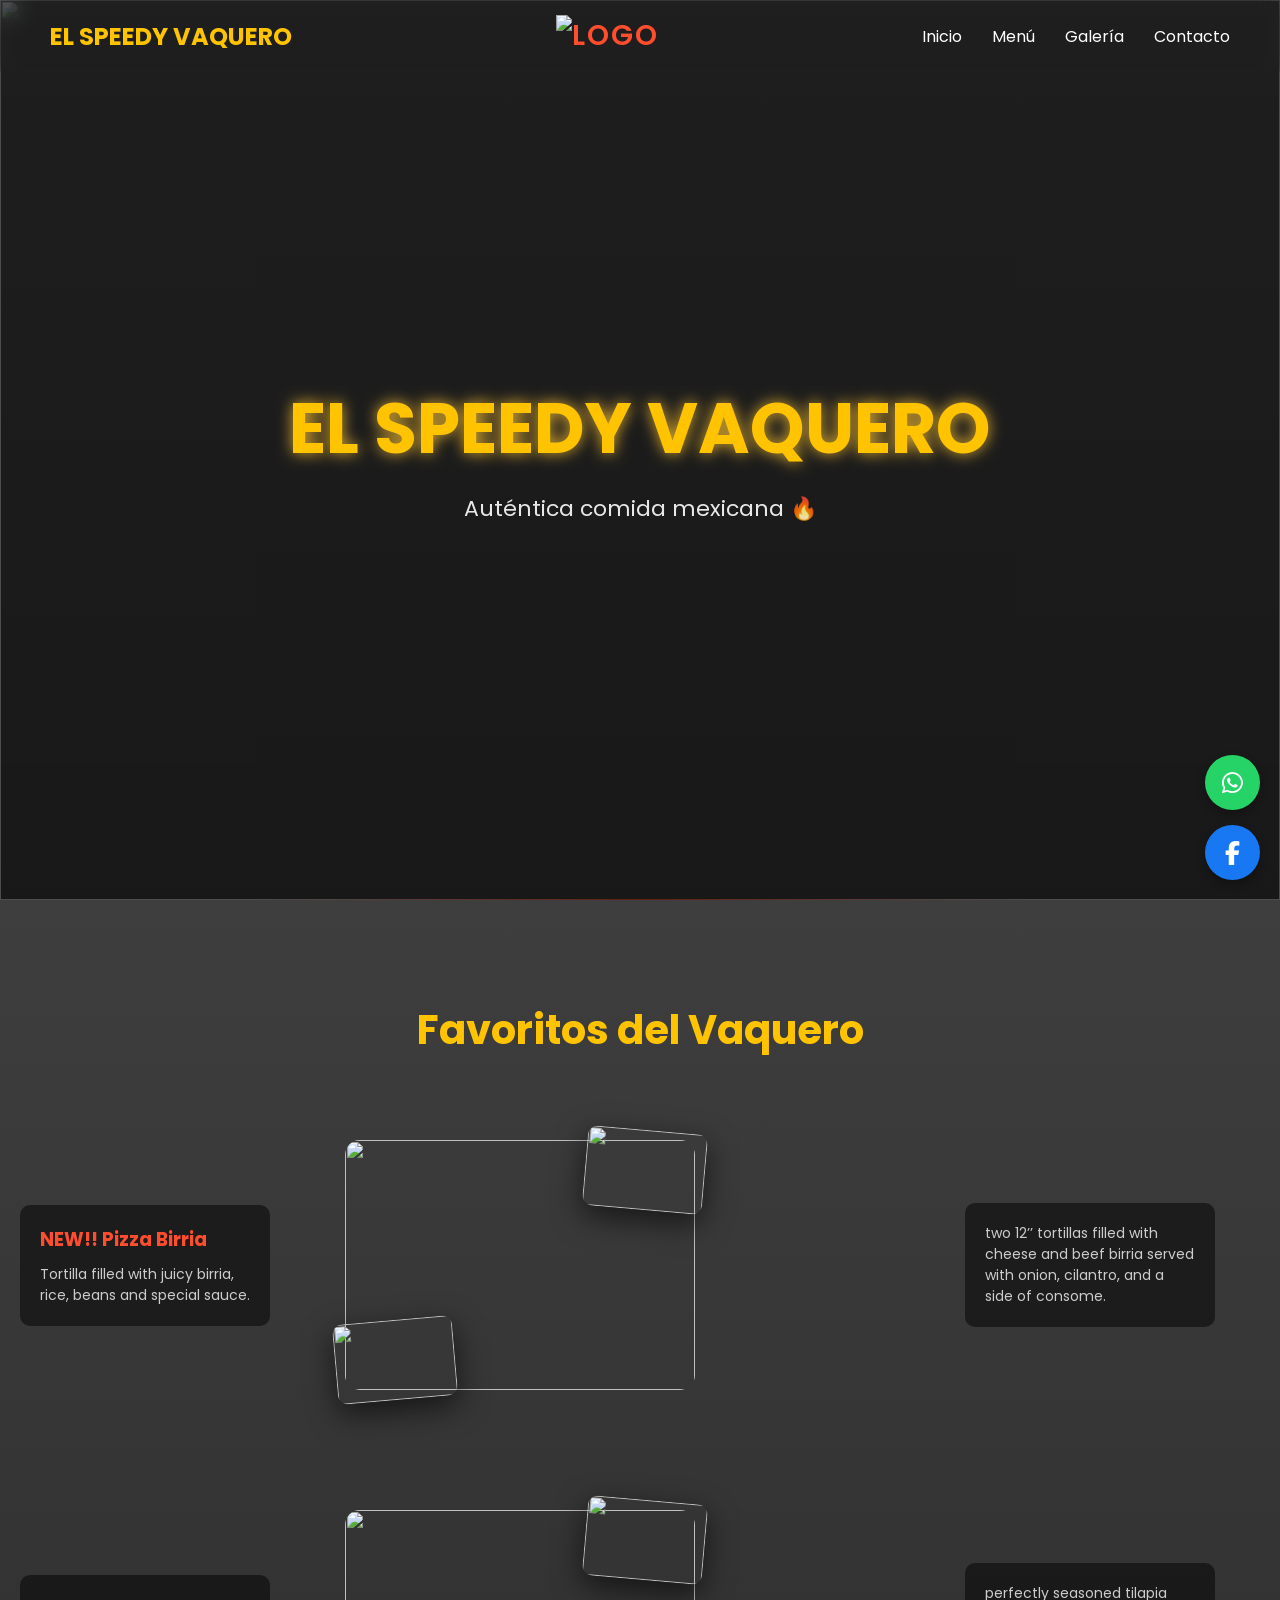
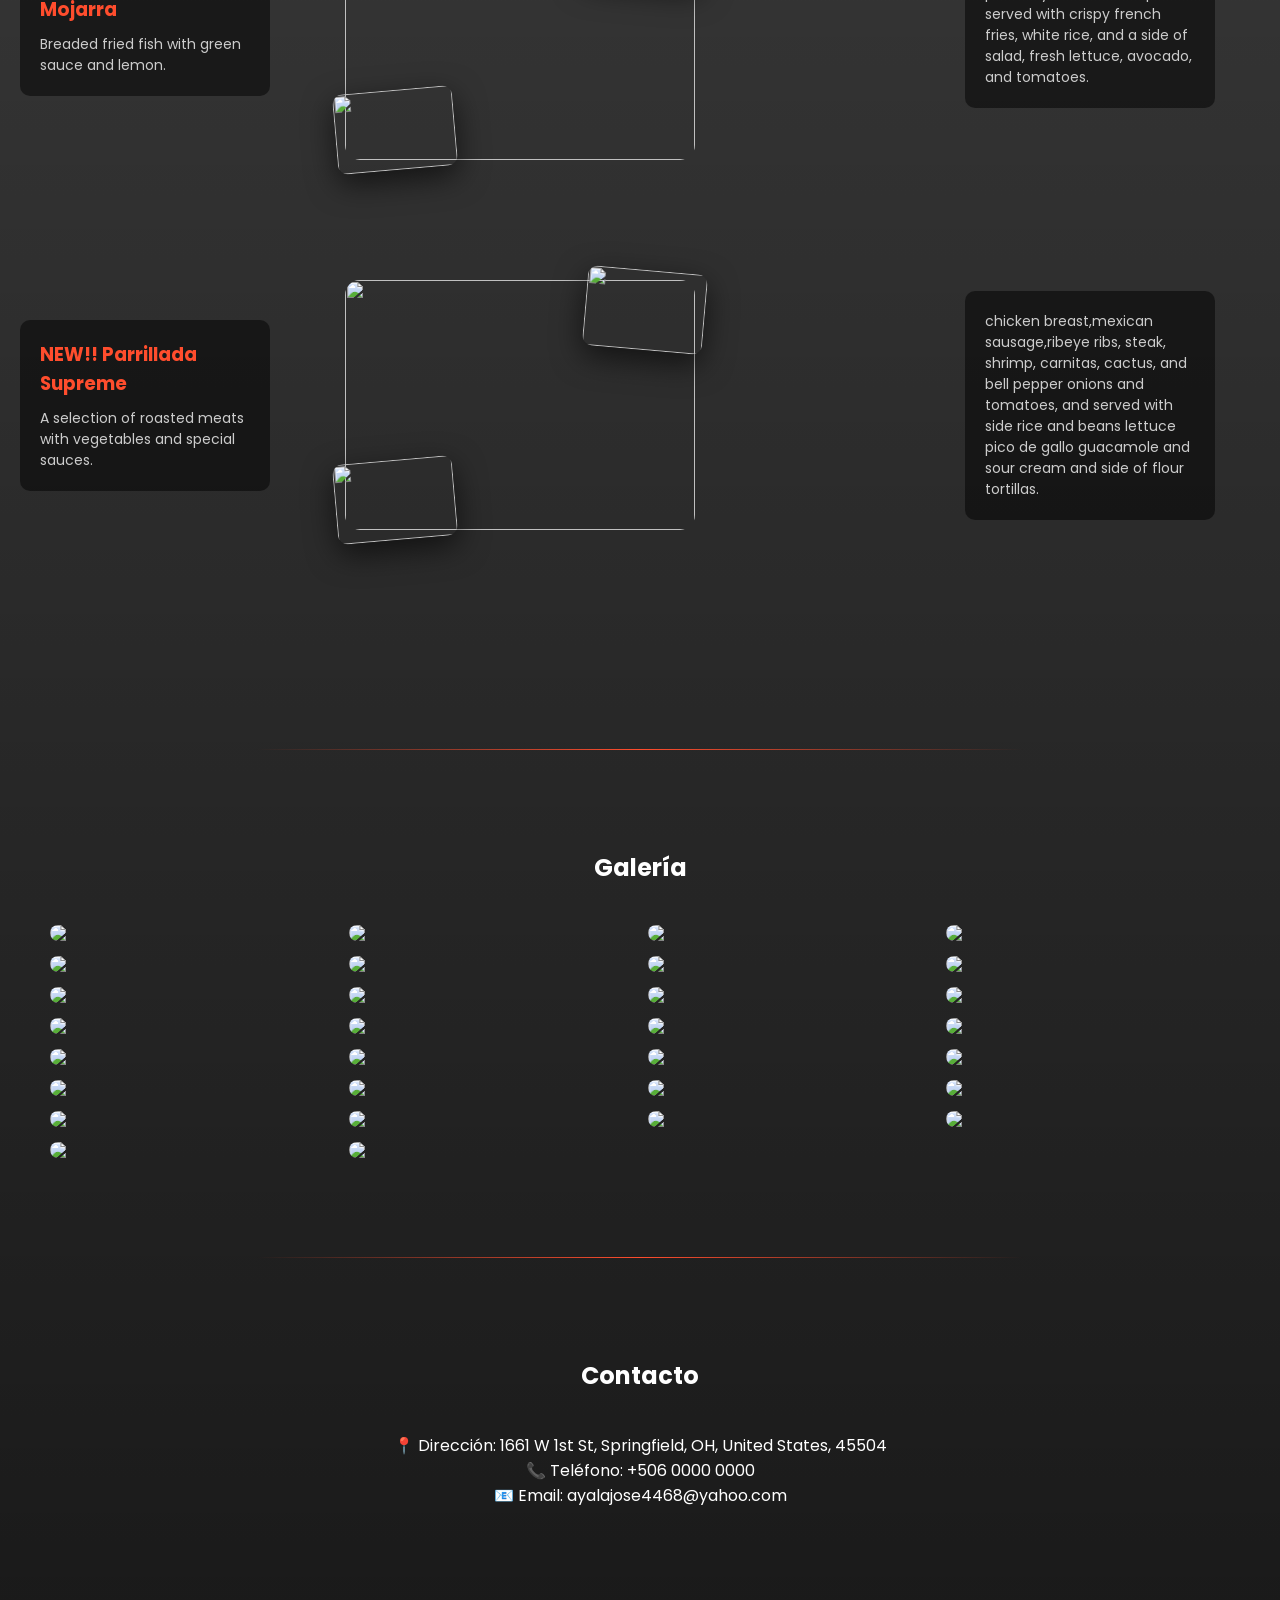
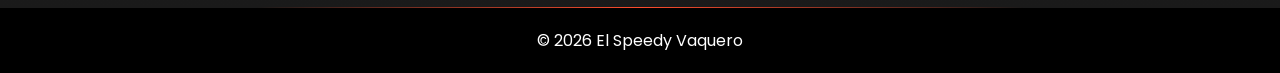
==== index.html @ 85ebdf9c "Add files via upload" ====
<!DOCTYPE html>
<html lang="es">
<head>
  <meta charset="UTF-8">
  <title>El Speedy Vaquero</title>
  <link rel="stylesheet" href="style.css">
  <link href="https://fonts.googleapis.com/css2?family=Poppins:wght@300;600&display=swap" rel="stylesheet">
  <link rel="stylesheet" href="https://cdnjs.cloudflare.com/ajax/libs/font-awesome/6.5.0/css/all.min.css">

  <meta name="description" content="El Speedy Vaquero - Auténtica comida mexicana, tacos, burritos y más. Disfruta la mejor experiencia mexicana.">

<meta name="keywords" content="restaurante mexicano, tacos, burritos, comida mexicana, El Speedy Vaquero">

<meta name="author" content="El Speedy Vaquero">
<title>El Speedy Vaquero | Restaurante Mexicano</title>
<link rel="icon" href="imagenes/logo.png" type="image/png">

<meta property="og:title" content="El Speedy Vaquero">
<meta property="og:description" content="Auténtica comida mexicana 🔥">
<meta property="og:image" content="imagenes/logo.png">
<meta property="og:type" content="website">
<meta name="viewport" content="width=device-width, initial-scale=1.0">
</head>

<body>

<!-- NAVBAR -->
<header>
  <nav>
    <h1>EL SPEEDY VAQUERO</h1>
     <h1 class="logo">
  <img src="imagenes/logo.png" alt="logo" style="height:50px;">
</h1>
    <ul>
      <li><a href="#home">Inicio</a></li>
      <li><a href="Menu/menu.html">Menú</a></li>
      <li><a href="#galeria">Galería</a></li>
      <li><a href="#contacto">Contacto</a></li>
    </ul>
  </nav>
</header>

<!-- HERO -->
<section id="home" class="hero">

  <div class="slider">
    <img src="imagenes/a67.jpg" class="slide active">
    <img src="imagenes/a41.jpg" class="slide">
    <img src="imagenes/a42.jpg" class="slide">
    <img src="imagenes/a43.jpg" class="slide">
  </div>

  <div class="hero-content">
    <h2>EL SPEEDY VAQUERO</h2>
    <p>Auténtica comida mexicana 🔥</p>
  </div>

</section>

<section class="showcase">

  <h2>Favoritos del Vaquero</h2>

  <!-- ITEM 1 -->
  <div class="showcase-item">
    
    <div class="text left">
      <h3>NEW!! Pizza Birria</h3>
      <p>Tortilla filled with juicy birria, rice, beans and special sauce.</p>
    </div>

    <div class="image-group">
  <img src="imagenes/b1.jpeg" class="main-img">
  <img src="imagenes/b2.jpg" class="img-top">
  <img src="imagenes/b3.jpg" class="img-bottom">
</div>

    <div class="text right">
      <p>two 12’’ tortillas filled with cheese and beef birria served with onion, cilantro, and a side of consome.</p>
    </div>

  </div>

  <!-- ITEM 2 -->
  <div class="showcase-item">

    <div class="text left">
      <h3>Mojarra</h3>
      <p>Breaded fried fish with green sauce and lemon.</p>
    </div>

    <div class="image-group">
  <img src="imagenes/pescado.jpg" class="main-img">
  <img src="imagenes/pescado1.jpg" class="img-top">
  <img src="imagenes/pescado2.jpg" class="img-bottom">
</div>

    <div class="text right">
      <p>perfectly seasoned tilapia served with crispy french fries, white rice, and a side of salad, fresh lettuce, avocado, and tomatoes.</p>
    </div>

  </div>

    <!-- ITEM 3 -->
  <div class="showcase-item">

    <div class="text left">
      <h3>NEW!! Parrillada Supreme </h3>
      <p>A selection of roasted meats with vegetables and special sauces.</p>
    </div>

    <div class="image-group">
  <img src="imagenes/c.jpeg" class="main-img">
  <img src="imagenes/c1.jpg" class="img-top">
  <img src="imagenes/c2.jpg" class="img-bottom">
</div>

    <div class="text right">
      <p>chicken breast,mexican sausage,ribeye ribs, steak, shrimp, carnitas, cactus, and bell pepper onions and tomatoes, and served with side rice and beans lettuce pico de gallo guacamole and sour cream  and side of flour tortillas.</p>
    </div>

  </div>

</section>


<!-- GALERIA -->
<section id="galeria" class="gallery">
  <h2>Galería</h2>
  <div class="images">
    <img src="imagenes/imagen1.jpg">
    <img src="imagenes/imagen2.jpg">
    <img src="imagenes/imagen3.jpg">
    <img src="imagenes/a72.jpg">
    <img src="imagenes/a27.jpg">  
    <img src="imagenes/a3.jpg">
    <img src="imagenes/a61.jpg">
    <img src="imagenes/a5.jpg">
    <img src="imagenes/a17.jpg">
    <img src="imagenes/a7.jpg">
    <img src="imagenes/a69.jpg">  
    <img src="imagenes/a60.jpg">
    <img src="imagenes/a10.jpg">
    <img src="imagenes/a29.jpg">
    <img src="imagenes/a12.jpg">
    <img src="imagenes/a13.jpg">
    <img src="imagenes/a55.jpg">  
    <img src="imagenes/a15.jpg">
    <img src="imagenes/a16.jpg">
    <img src="imagenes/a67.jpg">
    <img src="imagenes/a18.jpg">
    <img src="imagenes/a4.jpg">
    <img src="imagenes/a20.jpg">  
    <img src="imagenes/a21.jpg">
    <img src="imagenes/a50.jpg">
    <img src="imagenes/a31.jpg">
    <img src="imagenes/a24.jpg">
    <img src="imagenes/a70.jpg">  
    <img src="imagenes/a26.jpg">
    <img src="imagenes/a36.jpg">

  </div>
</section>

<section id="contacto" class="contacto">
  <h2>Contacto</h2>

  <div class="contact-container">

    <div class="info">
      <p>📍 Dirección: 1661 W 1st St, Springfield, OH, United States, 45504</p>
      <p>📞 Teléfono: +506 0000 0000</p>
      <p>📧 Email: ayalajose4468@yahoo.com</p>
    </div>

</section>

<!-- FOOTER -->
<footer>
  <p>© 2026 El Speedy Vaquero</p>
</footer>

<script>
const items = document.querySelectorAll('.item');

window.addEventListener('scroll', () => {
  items.forEach(item => {
    const position = item.getBoundingClientRect().top;
    const screen = window.innerHeight;

    if(position < screen - 100){
      item.style.opacity = 1;
      item.style.transform = "translateY(0)";
    }
  });
});
</script>


<script src="https://unpkg.com/scrollreveal"></script>

<script>
ScrollReveal().reveal('.hero-content', {
  delay: 300,
  distance: '50px',
  origin: 'bottom',
  duration: 1000
});

ScrollReveal().reveal('.card', {
  delay: 200,
  distance: '30px',
  origin: 'bottom',
  interval: 100,
  duration: 600
});

ScrollReveal().reveal('.menu-category', {
  delay: 200,
  distance: '50px',
  origin: 'bottom',
  interval: 200
});
</script>


<script>
window.addEventListener('scroll', function() {
  const nav = document.querySelector('nav');

  if (window.scrollY > 50) {
    nav.style.background = "#0f0f0f";
    nav.style.boxShadow = "0 5px 20px rgba(0,0,0,0.5)";
  } else {
    nav.style.background = "transparent";
    nav.style.boxShadow = "none";
  }
});
</script>


<script>
const sections = document.querySelectorAll('section');

function revealSections() {
  sections.forEach(sec => {
    const top = sec.getBoundingClientRect().top;

    if (top < window.innerHeight - 100) {
      sec.classList.add('visible');
    }
  });
}

/* 👇 ejecuta al cargar */
window.addEventListener('load', revealSections);

/* 👇 ejecuta al hacer scroll */
window.addEventListener('scroll', revealSections);
</script>

<script>
ScrollReveal().reveal('.text', {
  origin: 'left',
  distance: '50px',
  duration: 1000,
  interval: 200
});

ScrollReveal().reveal('.image', {
  origin: 'bottom',
  distance: '50px',
  duration: 1000
});
</script>

<script>
let slides = document.querySelectorAll('.slide');
let index = 0;

function changeSlide() {
  slides[index].classList.remove('active');
  index = (index + 1) % slides.length;
  slides[index].classList.add('active');
}

/* cambia cada 4 segundos */
setInterval(changeSlide, 4000);
</script>

<!-- Botones flotantes -->
<div class="social-floating">

  <a href="https://wa.me/+1 937-504-7534" target="_blank" class="whatsapp">
    <i class="fab fa-whatsapp"></i>
  </a>

  <a href="https://www.facebook.com/share/14aQC7cCXyp/" target="_blank" class="facebook">
    <i class="fab fa-facebook-f"></i>
  </a>

</div>

</body>
</html>
---- style.css ----
/* RESET */
* {
  margin: 0;
  padding: 0;
  box-sizing: border-box;
}

body {
  font-family: 'Poppins', sans-serif;
  background: var(--dark);
  color: var(--light);
}

/* NAVBAR */
nav {
  transition: all 0.3s ease;
  display: flex;
  justify-content: space-between;
  align-items: center;
  padding: 15px 50px;
  box-sizing: border-box;
  position: fixed;
  top: 0;
  left: 0;
  width: 100%;
  background: rgba(0,0,0,0.6);
  backdrop-filter: blur(10px);
  z-index: 1000;
}

nav h1 {
  color: var(--secondary);
}

nav ul {
  display: flex;
  list-style: none;
  gap: 30px;
}

nav a {
  color: white;
  text-decoration: none;
  transition: 0.3s;
  position: relative;
  padding: 5px 0;
  transition: color 0.3s ease;
}

nav a:hover {
  color: var(--primary);
  text-shadow: 0 0 8px rgba(255,77,45,0.6);
}

nav ul li {
  position: relative;
}

/* línea animada */
nav a::after {
  content: "";
  position: absolute;
  left: 0;
  bottom: -5px;
  width: 0%;
  height: 2px;
  background: var(--primary);
  transition: width 0.3s ease;
}

nav a:hover::after {
  width: 100%;
}



/* HERO */
.hero {
  position: relative;
  height: 100vh;
  overflow: hidden;
}

/* contenedor */
.slider {
  position: absolute;
  top: 0%;
  left: 0;
  width: 100%;
  height: 100vh;
  overflow: hidden;
}

/* imágenes */
.slide {
  will-change: opacity, transform;
  position: absolute;
  width: 100%;
  height: 100%;
  object-fit: cover;
  top: 0;
  left: 0;
  opacity: 0;
  transition: opacity 1s ease-in-out;
}

/* imagen activa */
.slide.active {
  opacity: 1;
  animation: zoom 6s ease-in-out;
}

@keyframes zoom {
  from {transform: scale(1); }
  to {transform: scale(1.1); }
}

/* capa oscura encima */
.hero::before {
  content: "";
  position: absolute;
  width: 100%;
  height: 100%;
  background: rgba(0,0,0,0.6);
  z-index: 1;
}

/* contenido encima */
.hero-content {
  position: absolute; /* 👈 importante */
  top: 50%;
  left: 50%;
  transform: translate(-50%, -50%); /* 👈 centra exacto */

  z-index: 2;
  text-align: center;
  width: 100%;
}

.hero h2 {
  font-size: 70px;
  margin-bottom: 10px;
  color: var(--secondary);
  text-shadow: 0 0 15px rgb(225, 175, 48);
}

.hero p {
  font-size: 22px;
  opacity: 0.9;
}

.items {
  display: flex;
  justify-content: center;
  gap: 30px;
  flex-wrap: wrap;
}

.item {
  background: #1a1a1a;
  padding: 20px;
  border-radius: 10px;
  transition: 0.3s;
}

.item img {
  width: 200px;
  border-radius: 10px;
}

.item:hover {
  transform: translateY(-10px);
}

/* GALERIA */
.gallery {
  padding: 100px 50px;
}

.gallery h2 {
  text-align: center;
  margin-bottom: 40px;
}

.images {
  display: grid;
  grid-template-columns: repeat(auto-fit, minmax(250px, 1fr));
  gap: 15px;
}

.images img {
  width: 100%;
  border-radius: 10px;
  transition: 0.3s;
}

.images img:hover {
  transform: scale(1.05);
}

/* RESERVAS */
.reservas {
  padding: 100px;
  text-align: center;
  background: linear-gradient(45deg, #ff4d2d, #ff2a00);
}

.reservas button {
  margin-top: 20px;
  padding: 15px 30px;
  border: none;
  cursor: pointer;
}

/* FOOTER */
footer {
  text-align: center;
  padding: 20px;
  background: black;
}

.item {
  display: flex;
  justify-content: space-between;
  background: #1a1a1a;
  padding: 15px;
  margin: 10px 0;
  border-radius: 8px;
}

.item h4 {
  margin-bottom: 5px;
}

.item p {
  font-size: 14px;
  color: #aaa;
}

.item span {
  color: #ff4d2d;
  font-weight: bold;
}
.logo {
  font-size: 28px;
  font-weight: 600;
  letter-spacing: 2px;
  color: #ff4d2d;
  text-transform: uppercase;
}

:root {
  --primary: #FF4D2D;
  --secondary: #FFC300;
  --dark: #0F0F0F;
  --red: #8B0000;
  --light: #FFFFFF;
}

.showcase {
  padding: 100px 50px;
}

.showcase h2 {
  text-align: center;
  margin-bottom: 80px;
  font-size: 40px;
  color: var(--secondary);
}

.showcase-item::after {
  display: none;
  content: "";
  position: absolute;
  width: 60%;
  height: 1px;
  background: rgba(255,255,255,0.1);
  bottom: -50px;
}

/* CONTENEDOR */
.showcase-item {
  display: grid;
  grid-template-columns: 1fr 2fr 1fr;
  align-items: center;
  margin-bottom: 120px;
}

.text {
  background: rgba(0,0,0,0.5);
  padding: 20px;
  border-radius: 10px;
}

.text.left {
  transform: translateX(-30px);
}

.text.right {
  transform: translateX(30px);
}

.image img {
  width: 100%;
  max-width: 400px;
  border-radius: 15px;
  transform: rotate(-2deg);
  transition: 0.3s;
}

.showcase-item.reverse .image img {
  transform: rotate(2deg);
}

/* INVERTIR ORDEN */
.showcase-item.reverse {
  flex-direction: row-reverse;
}

/* TEXTO */
.text {
  width: 250px;
}

.text h3 {
  color: var(--primary);
  margin-bottom: 10px;
}

.text p {
  color: #ccc;
  font-size: 14px;
}

/* IMAGEN CENTRAL */
.image img {
  width: 350px;
  height: 250px;
  object-fit: cover;
  border-radius: 15px;
  transition: 0.3s;
}

.image img:hover {
  transform: scale(1.05);
}

.cards {
  display: flex;
  gap: 30px;
  justify-content: center;
  flex-wrap: wrap;
}

.card {
  width: 260px;
  background: #1a1a1a;
  border-radius: 15px;
  max-width: 100%;
  position: relative;
  overflow: hidden;
}

.card img {
  width: 100%;
  height: 170px;
  object-fit: cover;
}

.card h3 {
  padding: 15px;
  font-size: 18px;
}

.card::after {
  content: "";
  position: absolute;
  width: 100%;
  height: 100%;
  background: rgba(255,77,45,0.2);
  top: 0;
  left: 0;
  opacity: 0;
  transition: 0.3s;
}

.card:hover::after {
  opacity: 1;
}

.card:hover {
  transform: translateY(-10px) scale(1.03);
}

button {
  border-radius: 50px;
  letter-spacing: 1px;
  font-weight: bold;
}

section {
  opacity: 1 !important;
  transform: translateY(50px);
  transition: opacity 0.8s ease, transform 0.8s ease;
  scroll-margin-top: 100px;
  position: relative;
}

section.visible {
  opacity: 1;
  transform: translateY(0);
}

section::after {
  content: "";
  position: absolute;
  bottom: 0;
  left: 20%;
  width: 60%;
  height: 1px;
  background: linear-gradient(to right, transparent, var(--primary), transparent);
}

body {
  cursor: default;
}

a, button {
  cursor: pointer;
}

body {
  background: 
    linear-gradient(rgba(0,0,0,0.7), rgba(0,0,0,0.9)),
    url("https://e1.pxfuel.com/desktop-wallpaper/542/918/desktop-wallpaper-grunge-aesthetic-black-grunge-aesthetic-horizontal.jpg");
    
  background-size: cover;
  background-position: center;
  background-attachment: scroll;
}

img {
  max-width: 100%;
  height: auto;
}

.image-group {
  position: relative;
  width: 350px;
  height: 250px;
}

/* imagen principal */
.main-img {
  width: 100%;
  height: 100%;
  object-fit: cover;
  border-radius: 15px;
  position: relative;
  z-index: 1;
}

/* imagen arriba */
.img-top {
  position: absolute;
  width: 120px;
  height: 80px;
  object-fit: cover;
  top: -10px;
  right: -10px;
  border-radius: 10px;
  z-index: 2;
  box-shadow: 0 10px 30px rgba(0,0,0,0.6);
  transform: rotate(5deg);
}

/* imagen abajo */
.img-bottom {
  position: absolute;
  width: 120px;
  height: 80px;
  object-fit: cover;
  bottom: -10px;
  left: -10px;
  border-radius: 10px;
  z-index: 2;
  box-shadow: 0 10px 30px rgba(0,0,0,0.6);
  transform: rotate(-5deg);
}

.image-group img {
  transition: 0.4s;
}

.image-group:hover .img-top {
  transform: translate(10px, -10px) scale(1.05);
}

.image-group:hover .img-bottom {
  transform: translate(-10px, 10px) scale(1.05);
}

.contacto {
  padding: 100px 50px;
  text-align: center;
}

.contact-container {
  display: flex;
  justify-content: center;
  gap: 50px;
  margin-top: 40px;
  flex-wrap: wrap;
}

.contact-container form {
  display: flex;
  flex-direction: column;
  gap: 10px;
}

.contact-container input,
.contact-container textarea {
  padding: 10px;
  width: 250px;
  border: none;
  border-radius: 5px;
}

/* OPTIMIZACIÓN DE RENDIMIENTO */

html {
  scroll-behavior: smooth;
}

body {
  overflow-x: hidden;
}

/* CONTENEDOR */
.social-floating {
  position: fixed;
  bottom: 20px;
  right: 20px;
  display: flex;
  flex-direction: column;
  gap: 15px;
  z-index: 999;
}

/* BOTONES */
.social-floating a {
  width: 55px;
  height: 55px;
  border-radius: 50%;
  display: flex;
  align-items: center;
  justify-content: center;
  color: white;
  font-size: 24px;
  text-decoration: none;
  box-shadow: 0 4px 10px rgba(0,0,0,0.3);
  transition: all 0.3s ease;
  animation: float 2s infinite ease-in-out;
}

@keyframes float {
  0% { transform: translateY(0); }
  50% { transform: translateY(-5px); }
  100% { transform: translateY(0); }
}

/* WHATSAPP */
.social-floating .whatsapp {
  background: #25D366;
}

/* FACEBOOK */
.social-floating .facebook {
  background: #1877F2;
}

/* HOVER EFECTO */
.social-floating a:hover {
  transform: scale(1.1);
  box-shadow: 0 6px 15px rgba(0,0,0,0.4);
}

body {
  margin: 0;
  padding: 0;
}

html, body {
  width: 100%;
  overflow-x: hidden;
}

/*movile*/
@media (max-width: 768px) {

  nav {
    padding: 15px 20px;
  }

  nav ul {
    gap: 15px;
  }

  nav h1 {
    font-size: 18px;
  }

  nav a {
    font-size: 14px;
  }

}

@media (max-width: 768px) {

  .hero h2 {
    font-size: 35px;
  }

  .hero p {
    font-size: 16px;
  }

}
@media (max-width: 768px) {

  .menu-grid {
    grid-template-columns: 1fr;
  }

  .card {
    padding: 20px;
  }

}

@media (max-width: 768px) {

  .images {
    grid-template-columns: 1fr;
  }

}

@media (max-width: 768px) {

  .showcase-item {
    grid-template-columns: 1fr;
    text-align: center;
    justify-items: center;
    gap: 25px;
  }

  .text {
    width: 100%;
    max-width: 300px;
    transform: none;
    text-align: center;
  }

  .image-group {
    margin: auto;
    width: 280px;
    height: 200px;
  }

}

@media (max-width: 768px) {

  .contact-container {
    flex-direction: column;
    align-items: center;
  }

  .contact-container input,
  .contact-container textarea {
    width: 100%;
    max-width: 300px;
  }

}

@media (max-width: 768px) {

  .social-float a {
    width: 45px;
    height: 45px;
    font-size: 18px;
  }

}

@media (max-width: 768px) {

  .images {
    grid-template-columns: repeat(2, 1fr);
  }

}
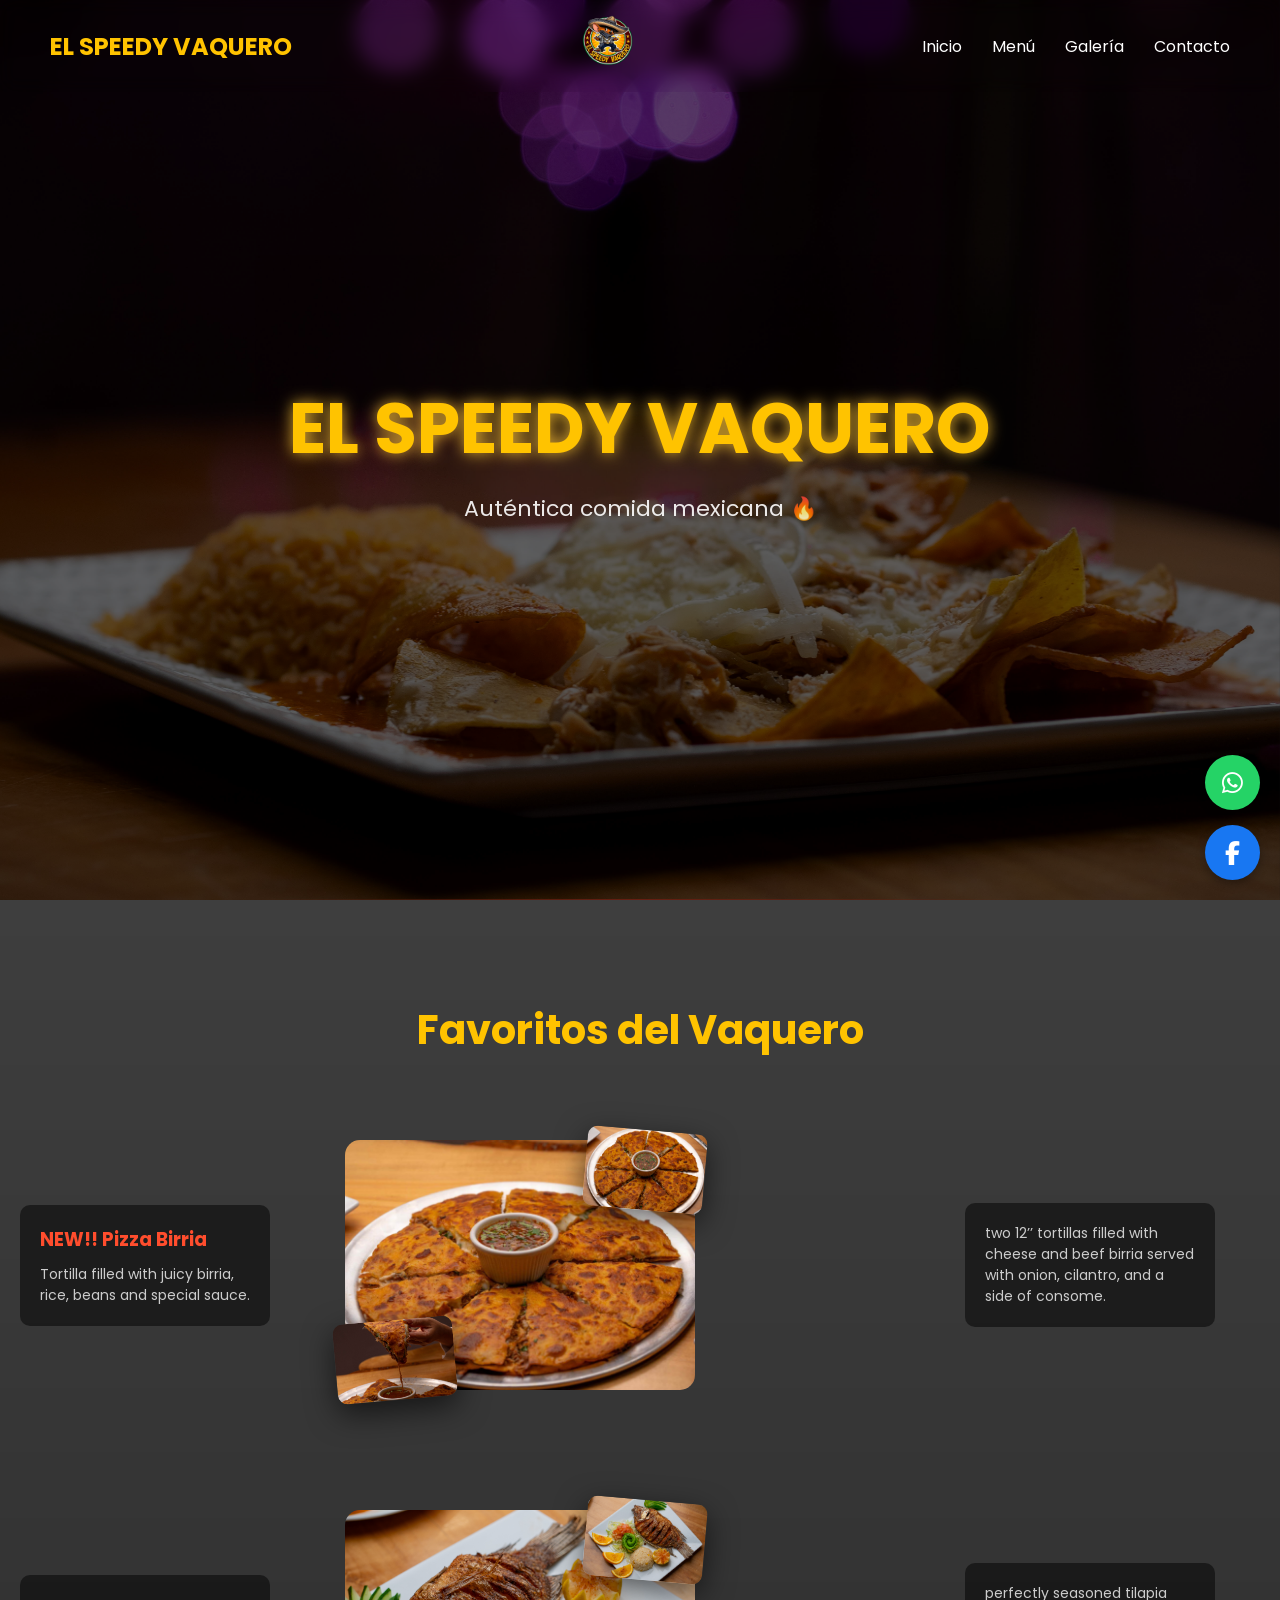
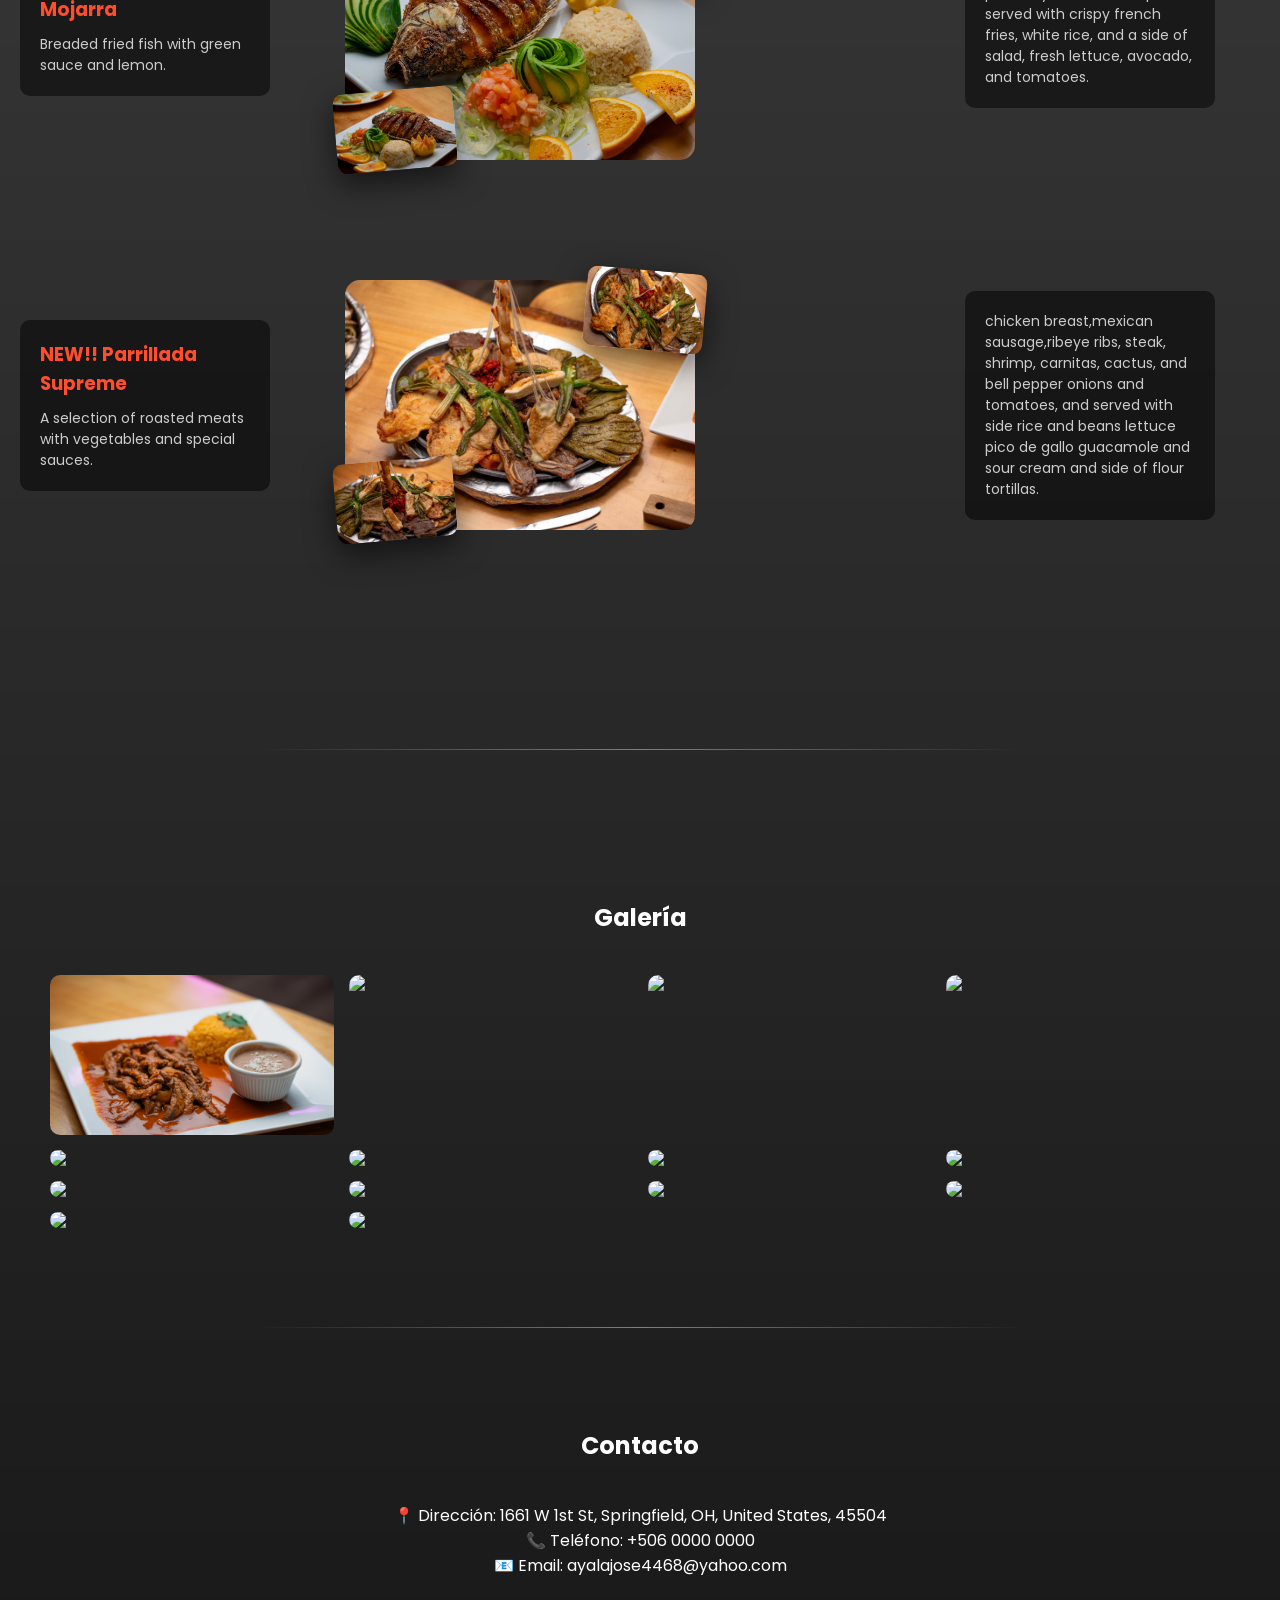
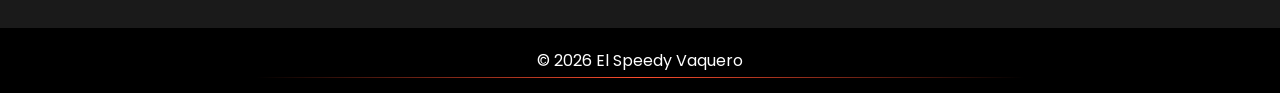
==== commit 206ce9a0: "Add files via upload" ====
--- a/index.html
+++ b/index.html
@@ -128,11 +128,8 @@
 <section id="galeria" class="gallery">
   <h2>Galería</h2>
   <div class="images">
-    <img src="imagenes/imagen1.jpg">
-    <img src="imagenes/imagen2.jpg">
     <img src="imagenes/imagen3.jpg">
     <img src="imagenes/a72.jpg">
-    <img src="imagenes/a27.jpg">  
     <img src="imagenes/a3.jpg">
     <img src="imagenes/a61.jpg">
     <img src="imagenes/a5.jpg">
@@ -141,23 +138,10 @@
     <img src="imagenes/a69.jpg">  
     <img src="imagenes/a60.jpg">
     <img src="imagenes/a10.jpg">
-    <img src="imagenes/a29.jpg">
     <img src="imagenes/a12.jpg">
     <img src="imagenes/a13.jpg">
     <img src="imagenes/a55.jpg">  
     <img src="imagenes/a15.jpg">
-    <img src="imagenes/a16.jpg">
-    <img src="imagenes/a67.jpg">
-    <img src="imagenes/a18.jpg">
-    <img src="imagenes/a4.jpg">
-    <img src="imagenes/a20.jpg">  
-    <img src="imagenes/a21.jpg">
-    <img src="imagenes/a50.jpg">
-    <img src="imagenes/a31.jpg">
-    <img src="imagenes/a24.jpg">
-    <img src="imagenes/a70.jpg">  
-    <img src="imagenes/a26.jpg">
-    <img src="imagenes/a36.jpg">
 
   </div>
 </section>
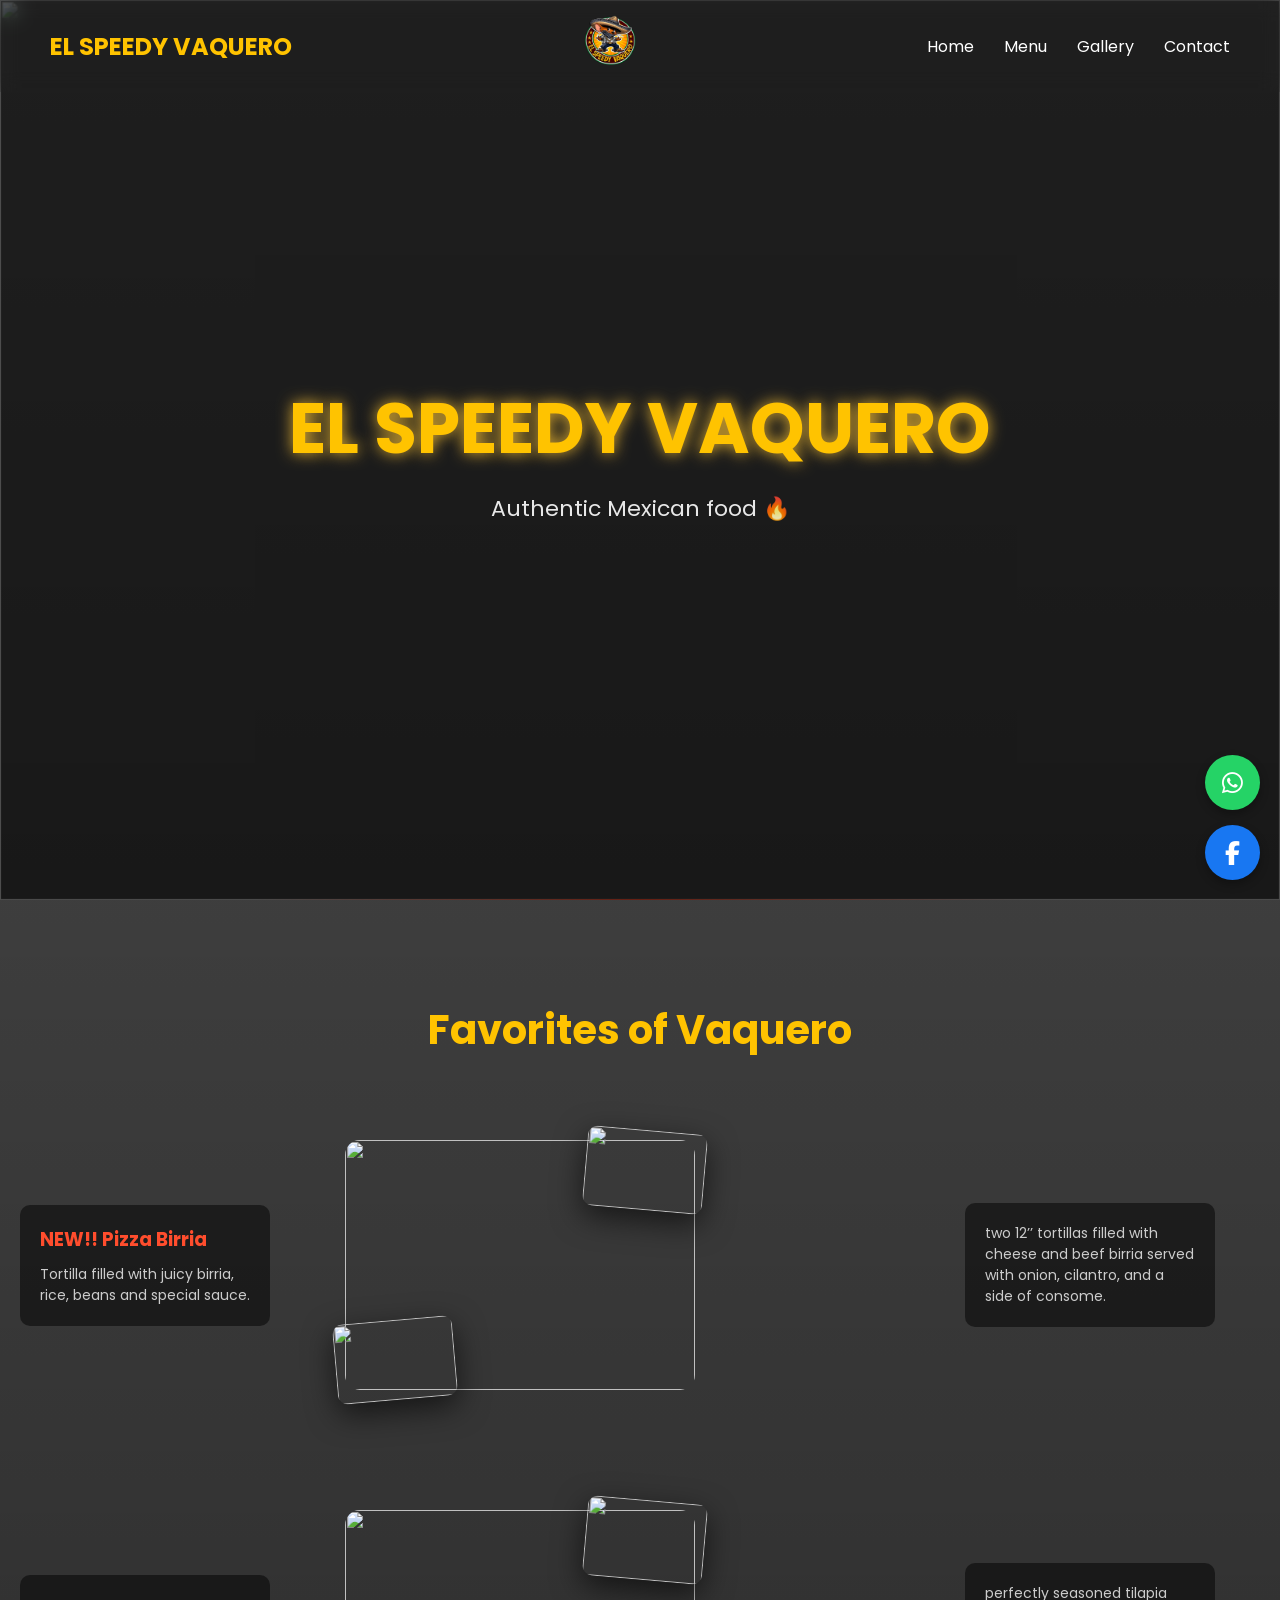
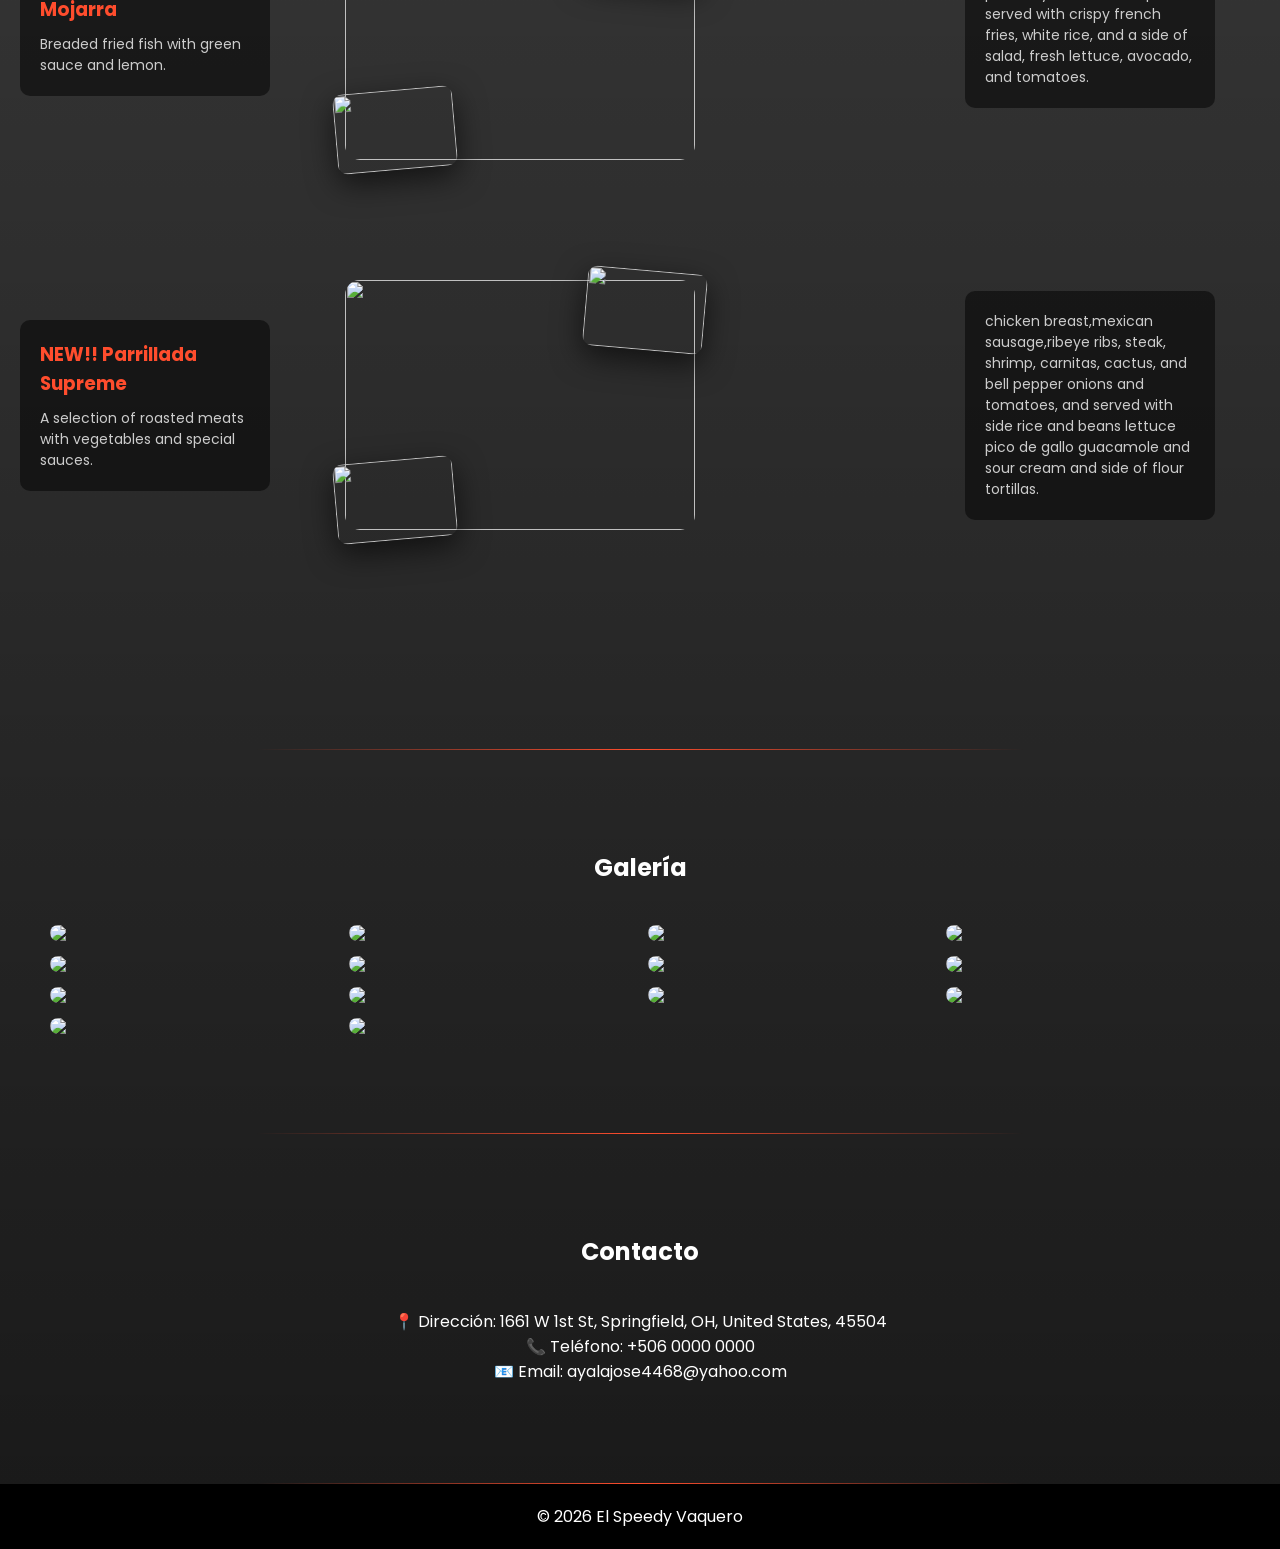
==== commit 0048eafc: "Add files via upload" ====
--- a/index.html
+++ b/index.html
@@ -12,12 +12,12 @@
 <meta name="keywords" content="restaurante mexicano, tacos, burritos, comida mexicana, El Speedy Vaquero">
 
 <meta name="author" content="El Speedy Vaquero">
-<title>El Speedy Vaquero | Restaurante Mexicano</title>
-<link rel="icon" href="imagenes/logo.png" type="image/png">
+<title>El Speedy Vaquero | Mexican Restaurant</title>
+<link rel="icon" href="https://res.cloudinary.com/dvtovy4zu/image/upload/v1776500717/logo_eizhh6.png" type="image/png">
 
 <meta property="og:title" content="El Speedy Vaquero">
 <meta property="og:description" content="Auténtica comida mexicana 🔥">
-<meta property="og:image" content="imagenes/logo.png">
+<meta property="og:image" content="https://res.cloudinary.com/dvtovy4zu/image/upload/v1776500717/logo_eizhh6.png">
 <meta property="og:type" content="website">
 <meta name="viewport" content="width=device-width, initial-scale=1.0">
 </head>
@@ -32,10 +32,10 @@
   <img src="imagenes/logo.png" alt="logo" style="height:50px;">
 </h1>
     <ul>
-      <li><a href="#home">Inicio</a></li>
-      <li><a href="Menu/menu.html">Menú</a></li>
-      <li><a href="#galeria">Galería</a></li>
-      <li><a href="#contacto">Contacto</a></li>
+      <li><a href="#home">Home</a></li>
+      <li><a href="Menu/menu.html">Menu</a></li>
+      <li><a href="#galeria">Gallery</a></li>
+      <li><a href="#contacto">Contact</a></li>
     </ul>
   </nav>
 </header>
@@ -44,22 +44,22 @@
 <section id="home" class="hero">
 
   <div class="slider">
-    <img src="imagenes/a67.jpg" class="slide active">
-    <img src="imagenes/a41.jpg" class="slide">
-    <img src="imagenes/a42.jpg" class="slide">
-    <img src="imagenes/a43.jpg" class="slide">
+    <img src="https://res.cloudinary.com/dvtovy4zu/image/upload/v1776500715/a67_sks06u.jpg" class="slide active">
+    <img src="https://res.cloudinary.com/dvtovy4zu/image/upload/v1776500714/a42_wmzqw7.jpg" class="slide">
+    <img src="https://res.cloudinary.com/dvtovy4zu/image/upload/v1776500714/a42_wmzqw7.jpg" class="slide">
+    <img src="https://res.cloudinary.com/dvtovy4zu/image/upload/v1776500714/a43_fl8mbh.jpg" class="slide">
   </div>
 
   <div class="hero-content">
     <h2>EL SPEEDY VAQUERO</h2>
-    <p>Auténtica comida mexicana 🔥</p>
+    <p>Authentic Mexican food 🔥</p>
   </div>
 
 </section>
 
 <section class="showcase">
 
-  <h2>Favoritos del Vaquero</h2>
+  <h2>Favorites of Vaquero</h2>
 
   <!-- ITEM 1 -->
   <div class="showcase-item">
@@ -70,9 +70,9 @@
     </div>
 
     <div class="image-group">
-  <img src="imagenes/b1.jpeg" class="main-img">
-  <img src="imagenes/b2.jpg" class="img-top">
-  <img src="imagenes/b3.jpg" class="img-bottom">
+  <img src="https://res.cloudinary.com/dvtovy4zu/image/upload/v1776500715/b1_u2ui2w.jpg" class="main-img">
+  <img src="https://res.cloudinary.com/dvtovy4zu/image/upload/v1776500716/b2_boznas.jpg" class="img-top">
+  <img src="https://res.cloudinary.com/dvtovy4zu/image/upload/v1776500716/b3_qv2pse.jpg" class="img-bottom">
 </div>
 
     <div class="text right">
@@ -90,9 +90,9 @@
     </div>
 
     <div class="image-group">
-  <img src="imagenes/pescado.jpg" class="main-img">
-  <img src="imagenes/pescado1.jpg" class="img-top">
-  <img src="imagenes/pescado2.jpg" class="img-bottom">
+  <img src="https://res.cloudinary.com/dvtovy4zu/image/upload/v1776500717/pescado_vk6dvr.jpg" class="main-img">
+  <img src="https://res.cloudinary.com/dvtovy4zu/image/upload/v1776500717/pescado1_mouxfq.jpg" class="img-top">
+  <img src="https://res.cloudinary.com/dvtovy4zu/image/upload/v1776500717/pescado2_hc4dsp.jpg" class="img-bottom">
 </div>
 
     <div class="text right">
@@ -110,9 +110,9 @@
     </div>
 
     <div class="image-group">
-  <img src="imagenes/c.jpeg" class="main-img">
-  <img src="imagenes/c1.jpg" class="img-top">
-  <img src="imagenes/c2.jpg" class="img-bottom">
+  <img src="https://res.cloudinary.com/dvtovy4zu/image/upload/v1776500716/c_prmlrs.jpg" class="main-img">
+  <img src="https://res.cloudinary.com/dvtovy4zu/image/upload/v1776500717/c1_y9z8mp.jpg" class="img-top">
+  <img src="https://res.cloudinary.com/dvtovy4zu/image/upload/v1776500716/c2_idvgtc.jpg" class="img-bottom">
 </div>
 
     <div class="text right">
@@ -128,20 +128,20 @@
 <section id="galeria" class="gallery">
   <h2>Galería</h2>
   <div class="images">
-    <img src="imagenes/imagen3.jpg">
-    <img src="imagenes/a72.jpg">
-    <img src="imagenes/a3.jpg">
-    <img src="imagenes/a61.jpg">
-    <img src="imagenes/a5.jpg">
-    <img src="imagenes/a17.jpg">
-    <img src="imagenes/a7.jpg">
-    <img src="imagenes/a69.jpg">  
-    <img src="imagenes/a60.jpg">
-    <img src="imagenes/a10.jpg">
-    <img src="imagenes/a12.jpg">
-    <img src="imagenes/a13.jpg">
-    <img src="imagenes/a55.jpg">  
-    <img src="imagenes/a15.jpg">
+    <img src="https://res.cloudinary.com/dvtovy4zu/image/upload/v1776500716/imagen3_kgkqos.jpg">
+    <img src="https://res.cloudinary.com/dvtovy4zu/image/upload/v1776500715/a72_rwuzyq.jpg">
+    <img src="https://res.cloudinary.com/dvtovy4zu/image/upload/v1776500713/a3_s7dpes.jpg">
+    <img src="https://res.cloudinary.com/dvtovy4zu/image/upload/v1776500715/a61_sxi7za.jpg">
+    <img src="https://res.cloudinary.com/dvtovy4zu/image/upload/v1776500714/a5_renfsr.jpg">
+    <img src="https://res.cloudinary.com/dvtovy4zu/image/upload/v1776500712/a17_h6zidt.jpg">
+    <img src="https://res.cloudinary.com/dvtovy4zu/image/upload/v1776500715/a7_wkrtya.jpg">
+    <img src="https://res.cloudinary.com/dvtovy4zu/image/upload/v1776500715/a69_qzbggs.jpg">  
+    <img src="https://res.cloudinary.com/dvtovy4zu/image/upload/v1776500714/a60_luuyig.jpg">
+    <img src="https://res.cloudinary.com/dvtovy4zu/image/upload/v1776500712/a10_u86hhg.jpg">
+    <img src="https://res.cloudinary.com/dvtovy4zu/image/upload/v1776500712/a12_uv48nv.jpg">
+    <img src="https://res.cloudinary.com/dvtovy4zu/image/upload/v1776500713/a13_bmkoxh.jpg">
+    <img src="https://res.cloudinary.com/dvtovy4zu/image/upload/v1776500714/a55_jk2uyw.jpg">  
+    <img src="https://res.cloudinary.com/dvtovy4zu/image/upload/v1776500713/a15_gteiaz.jpg">
 
   </div>
 </section>
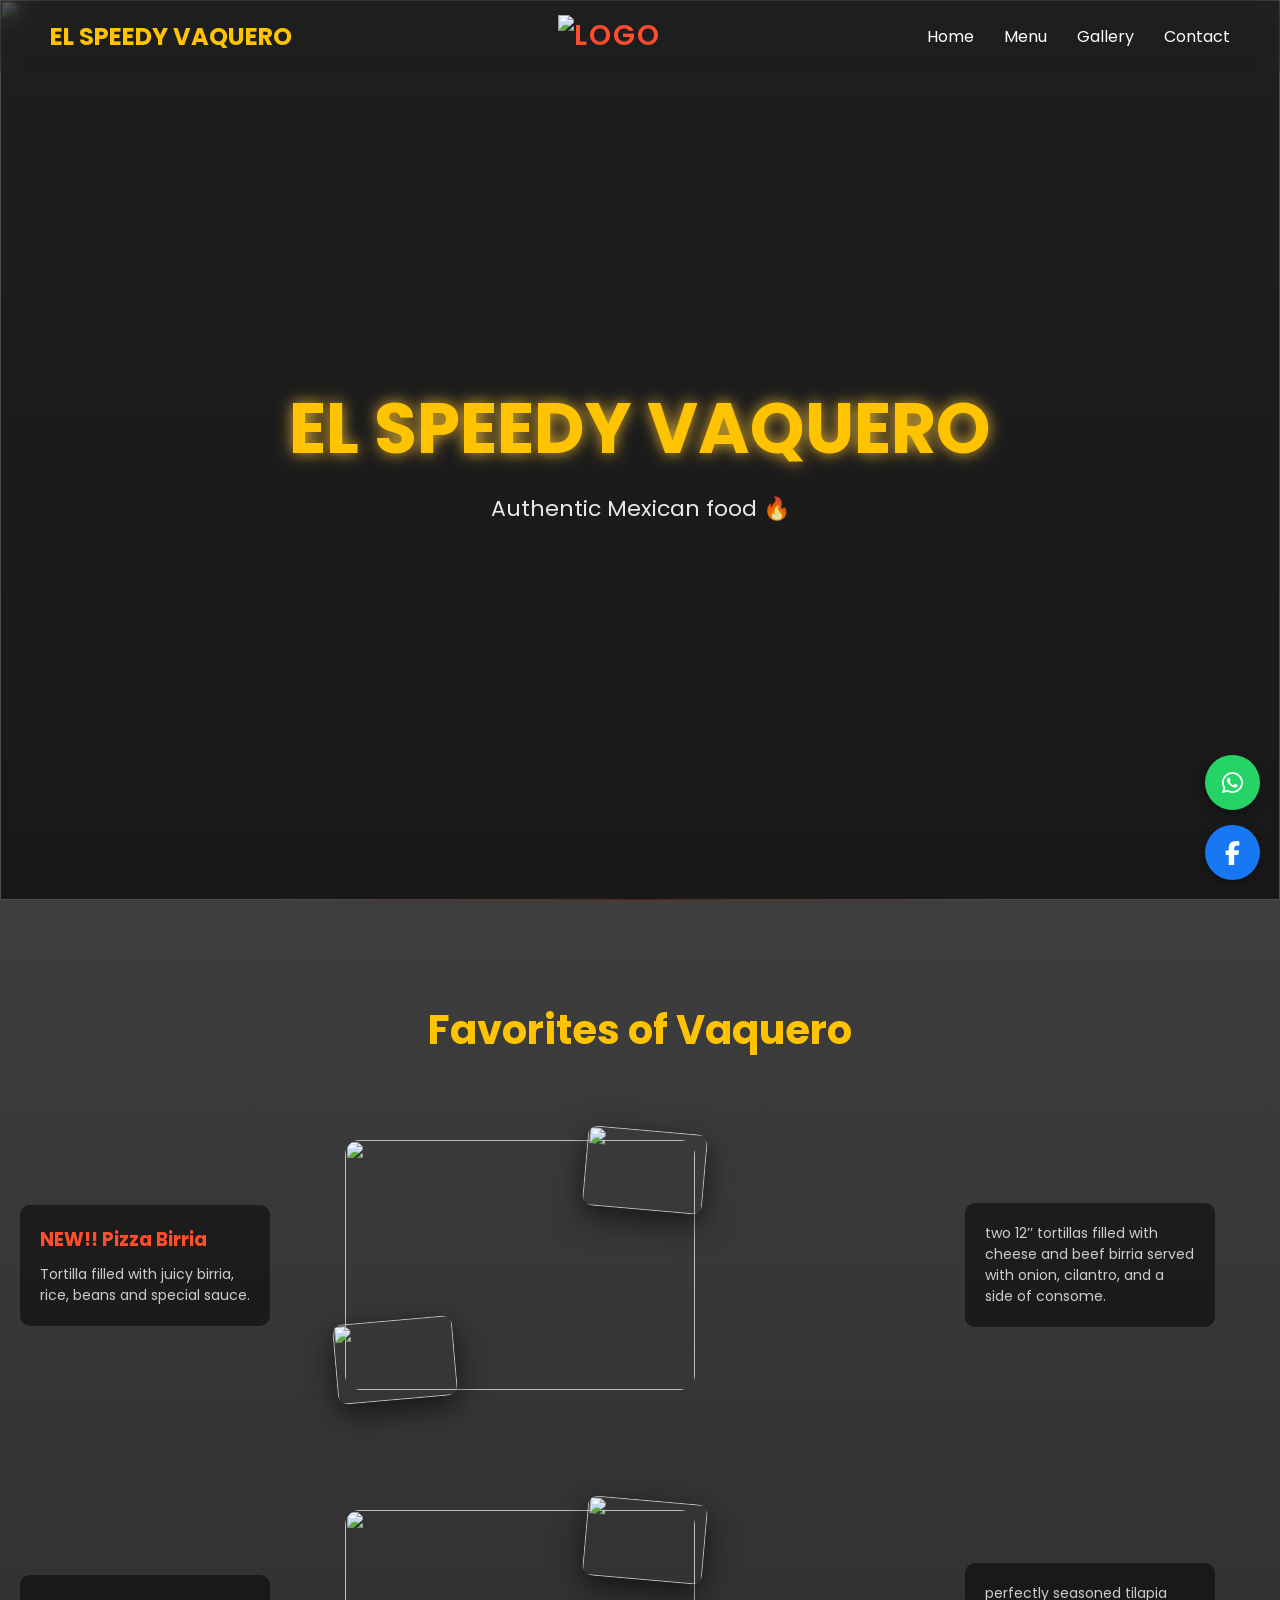
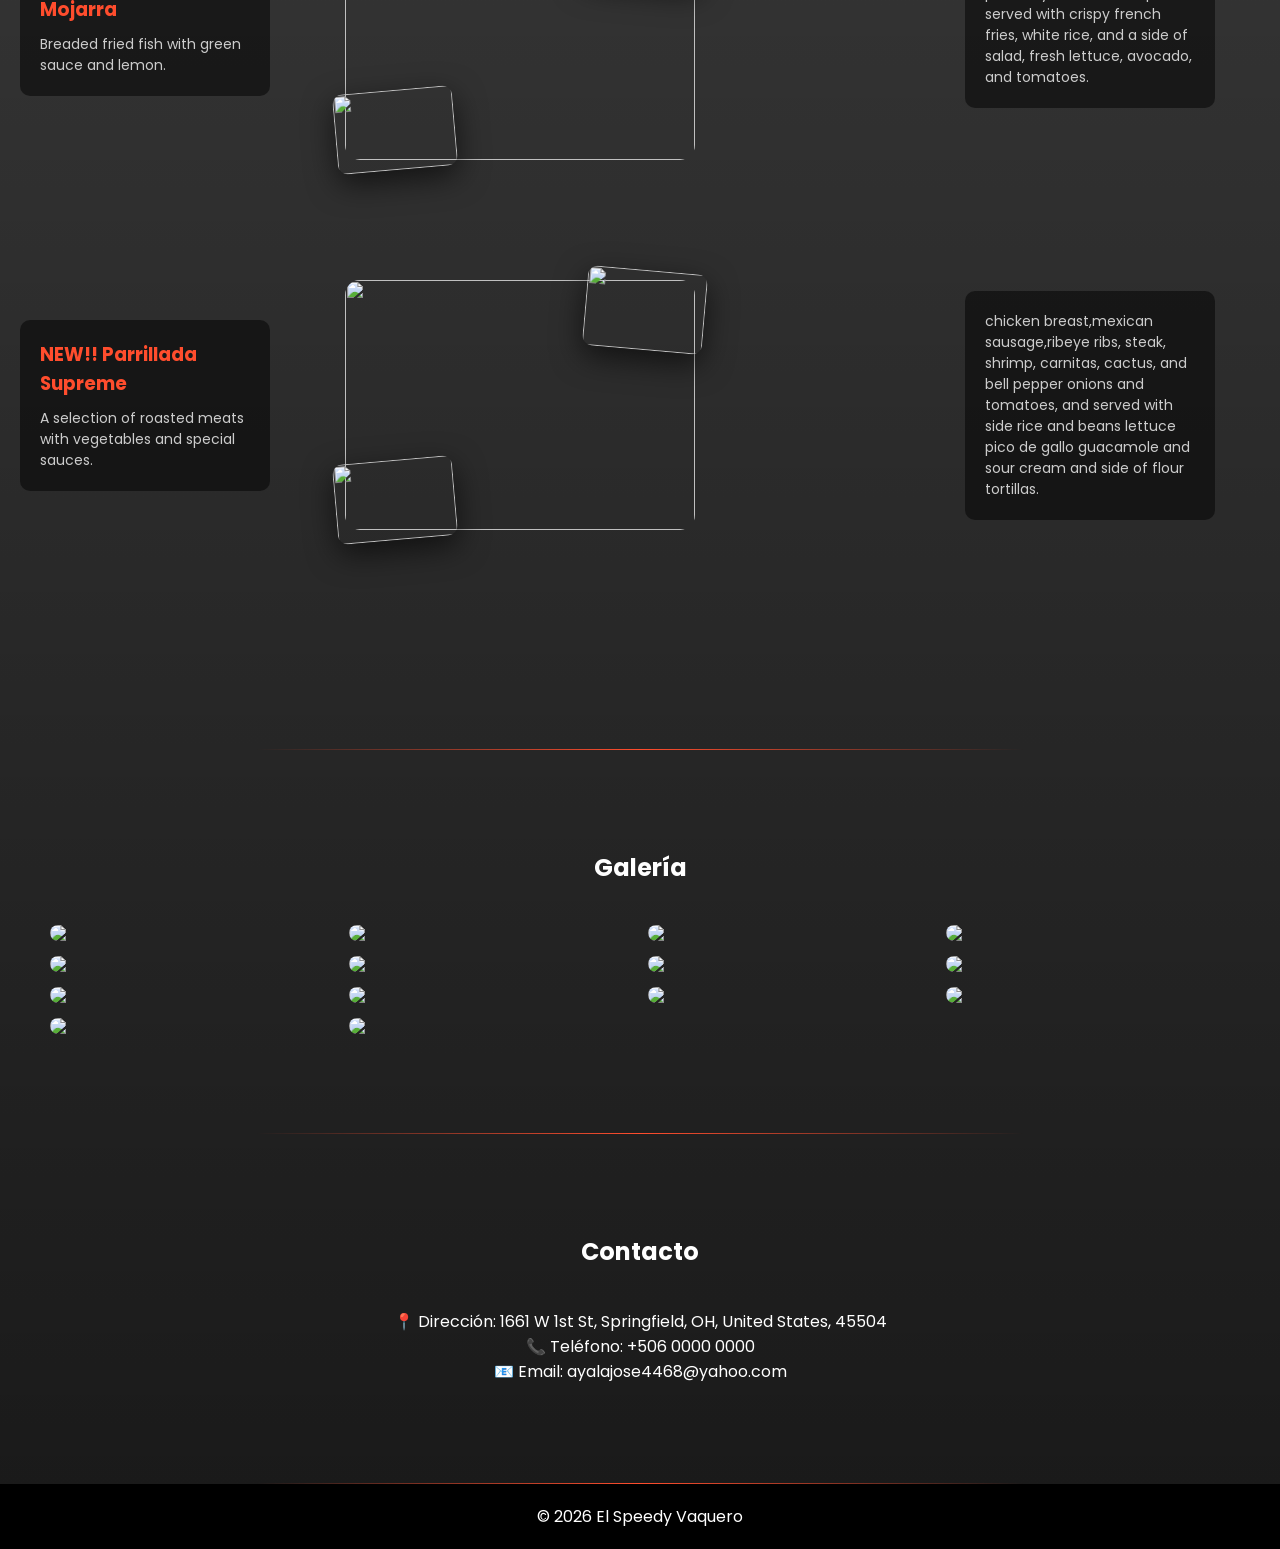
==== commit d792ae6e: "Add files via upload" ====
--- a/index.html
+++ b/index.html
@@ -29,7 +29,7 @@
   <nav>
     <h1>EL SPEEDY VAQUERO</h1>
      <h1 class="logo">
-  <img src="imagenes/logo.png" alt="logo" style="height:50px;">
+  <img src="https://res.cloudinary.com/dvtovy4zu/image/upload/v1776500717/logo_eizhh6.png" alt="logo" style="height:50px;">
 </h1>
     <ul>
       <li><a href="#home">Home</a></li>
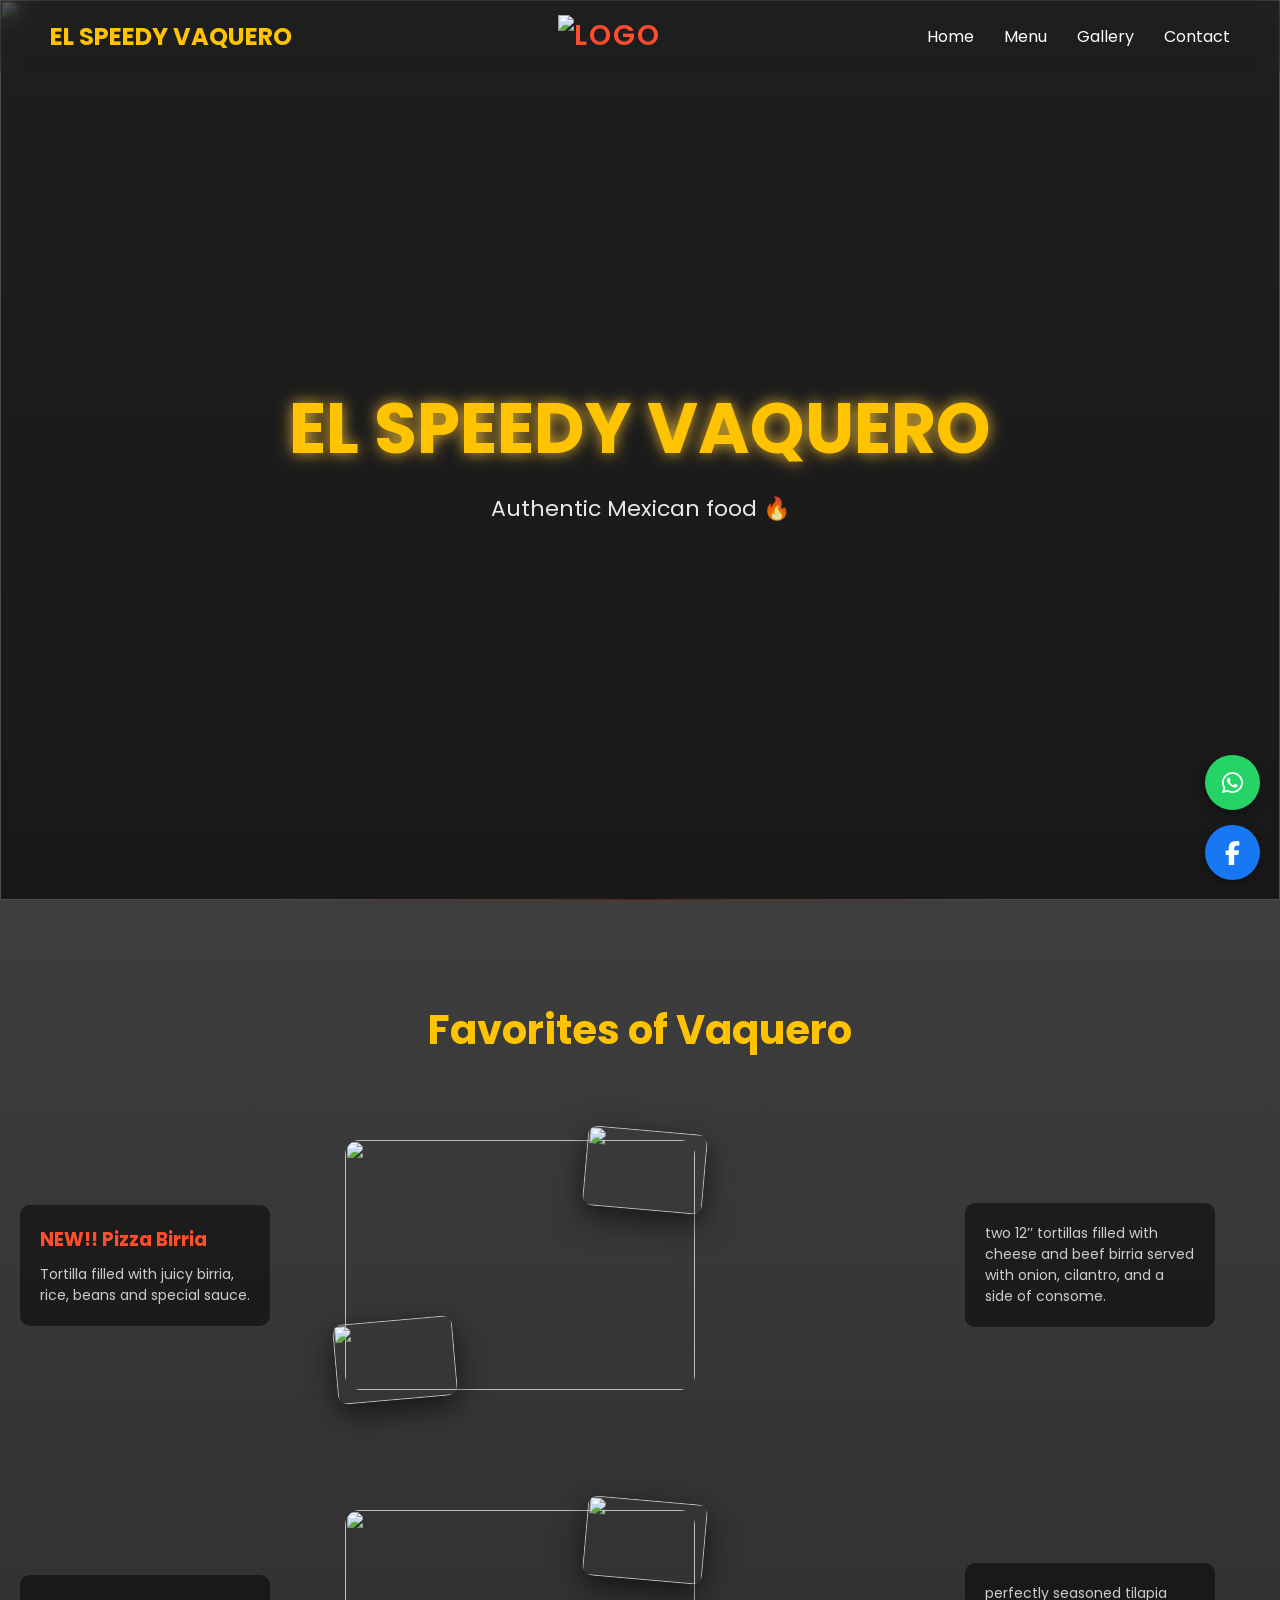
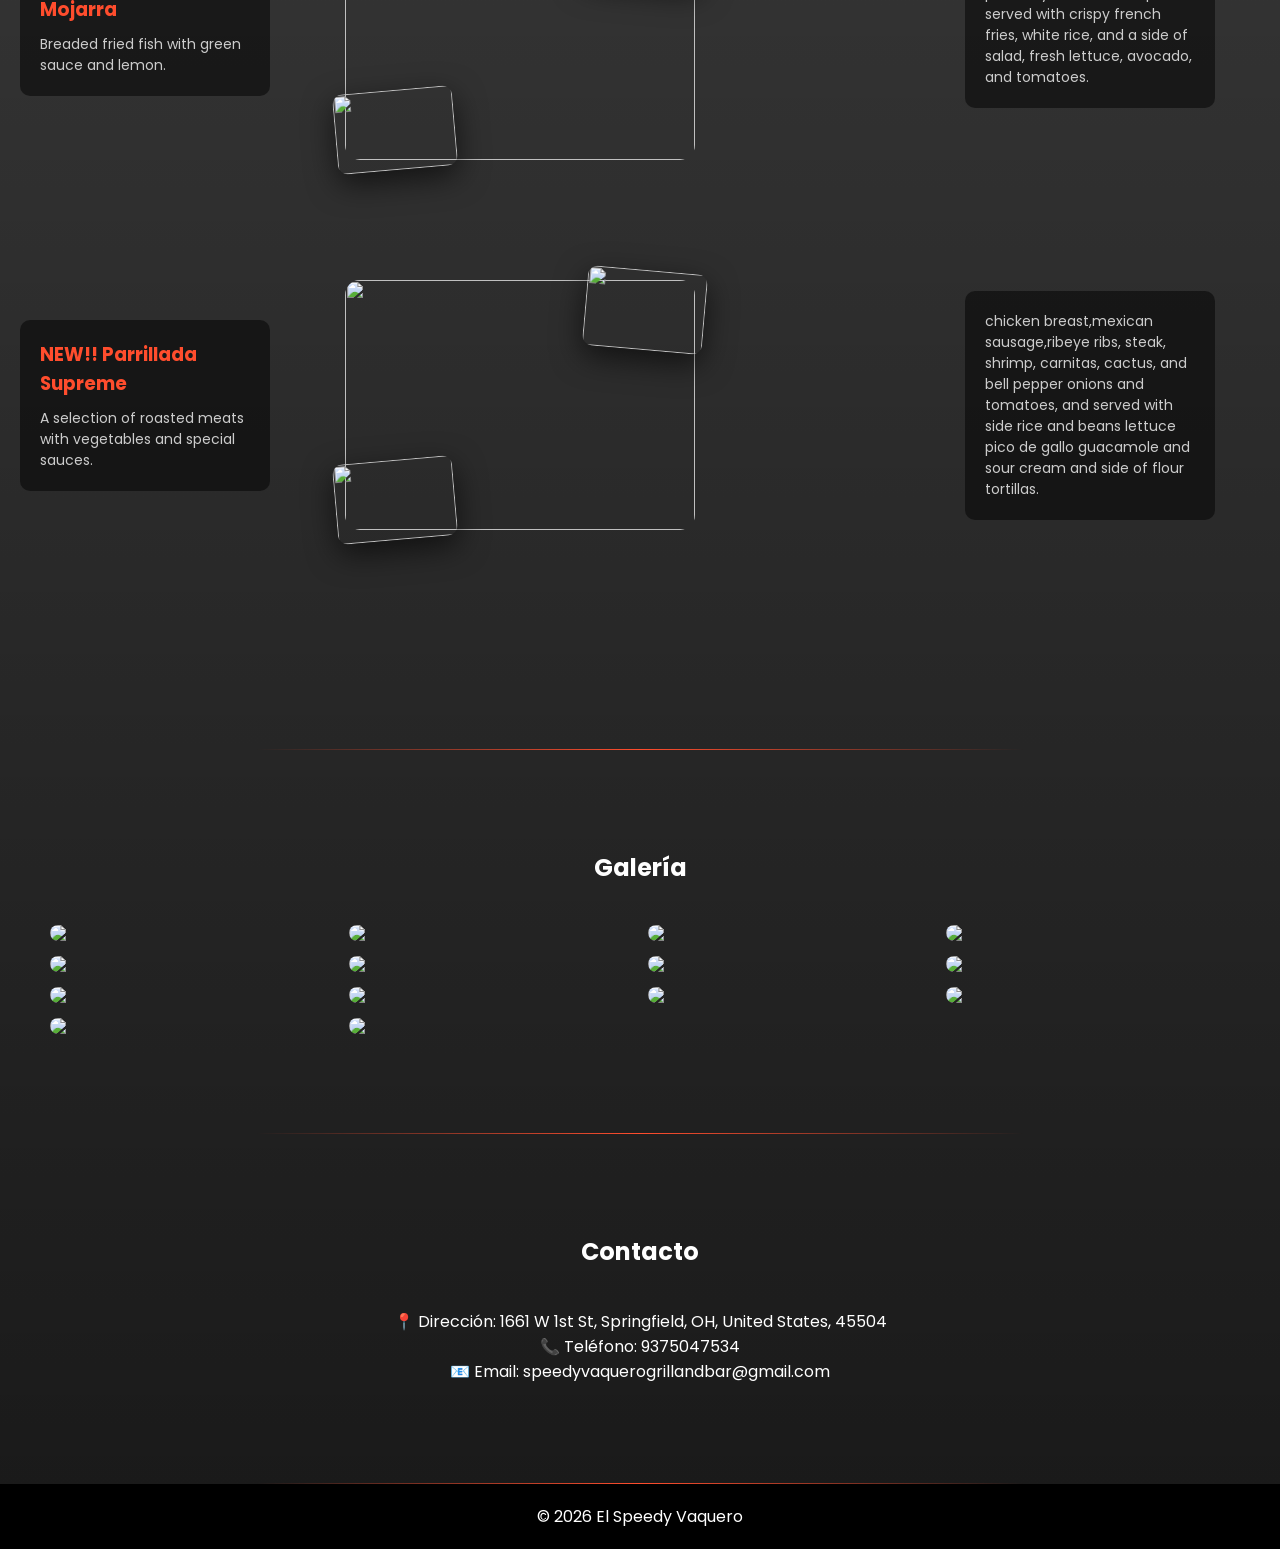
==== commit b1559469: "Add files via upload" ====
--- a/index.html
+++ b/index.html
@@ -139,7 +139,7 @@
     <img src="https://res.cloudinary.com/dvtovy4zu/image/upload/v1776500714/a60_luuyig.jpg">
     <img src="https://res.cloudinary.com/dvtovy4zu/image/upload/v1776500712/a10_u86hhg.jpg">
     <img src="https://res.cloudinary.com/dvtovy4zu/image/upload/v1776500712/a12_uv48nv.jpg">
-    <img src="https://res.cloudinary.com/dvtovy4zu/image/upload/v1776500713/a13_bmkoxh.jpg">
+    <img src="https://res.cloudinary.com/dvtovy4zu/image/upload/v1776500713/a13_bmkoxh.jpg"> 
     <img src="https://res.cloudinary.com/dvtovy4zu/image/upload/v1776500714/a55_jk2uyw.jpg">  
     <img src="https://res.cloudinary.com/dvtovy4zu/image/upload/v1776500713/a15_gteiaz.jpg">
 
@@ -153,8 +153,8 @@
 
     <div class="info">
       <p>📍 Dirección: 1661 W 1st St, Springfield, OH, United States, 45504</p>
-      <p>📞 Teléfono: +506 0000 0000</p>
-      <p>📧 Email: ayalajose4468@yahoo.com</p>
+      <p>📞 Teléfono: 9375047534 </p>
+      <p>📧 Email: speedyvaquerogrillandbar@gmail.com</p>
     </div>
 
 </section>
